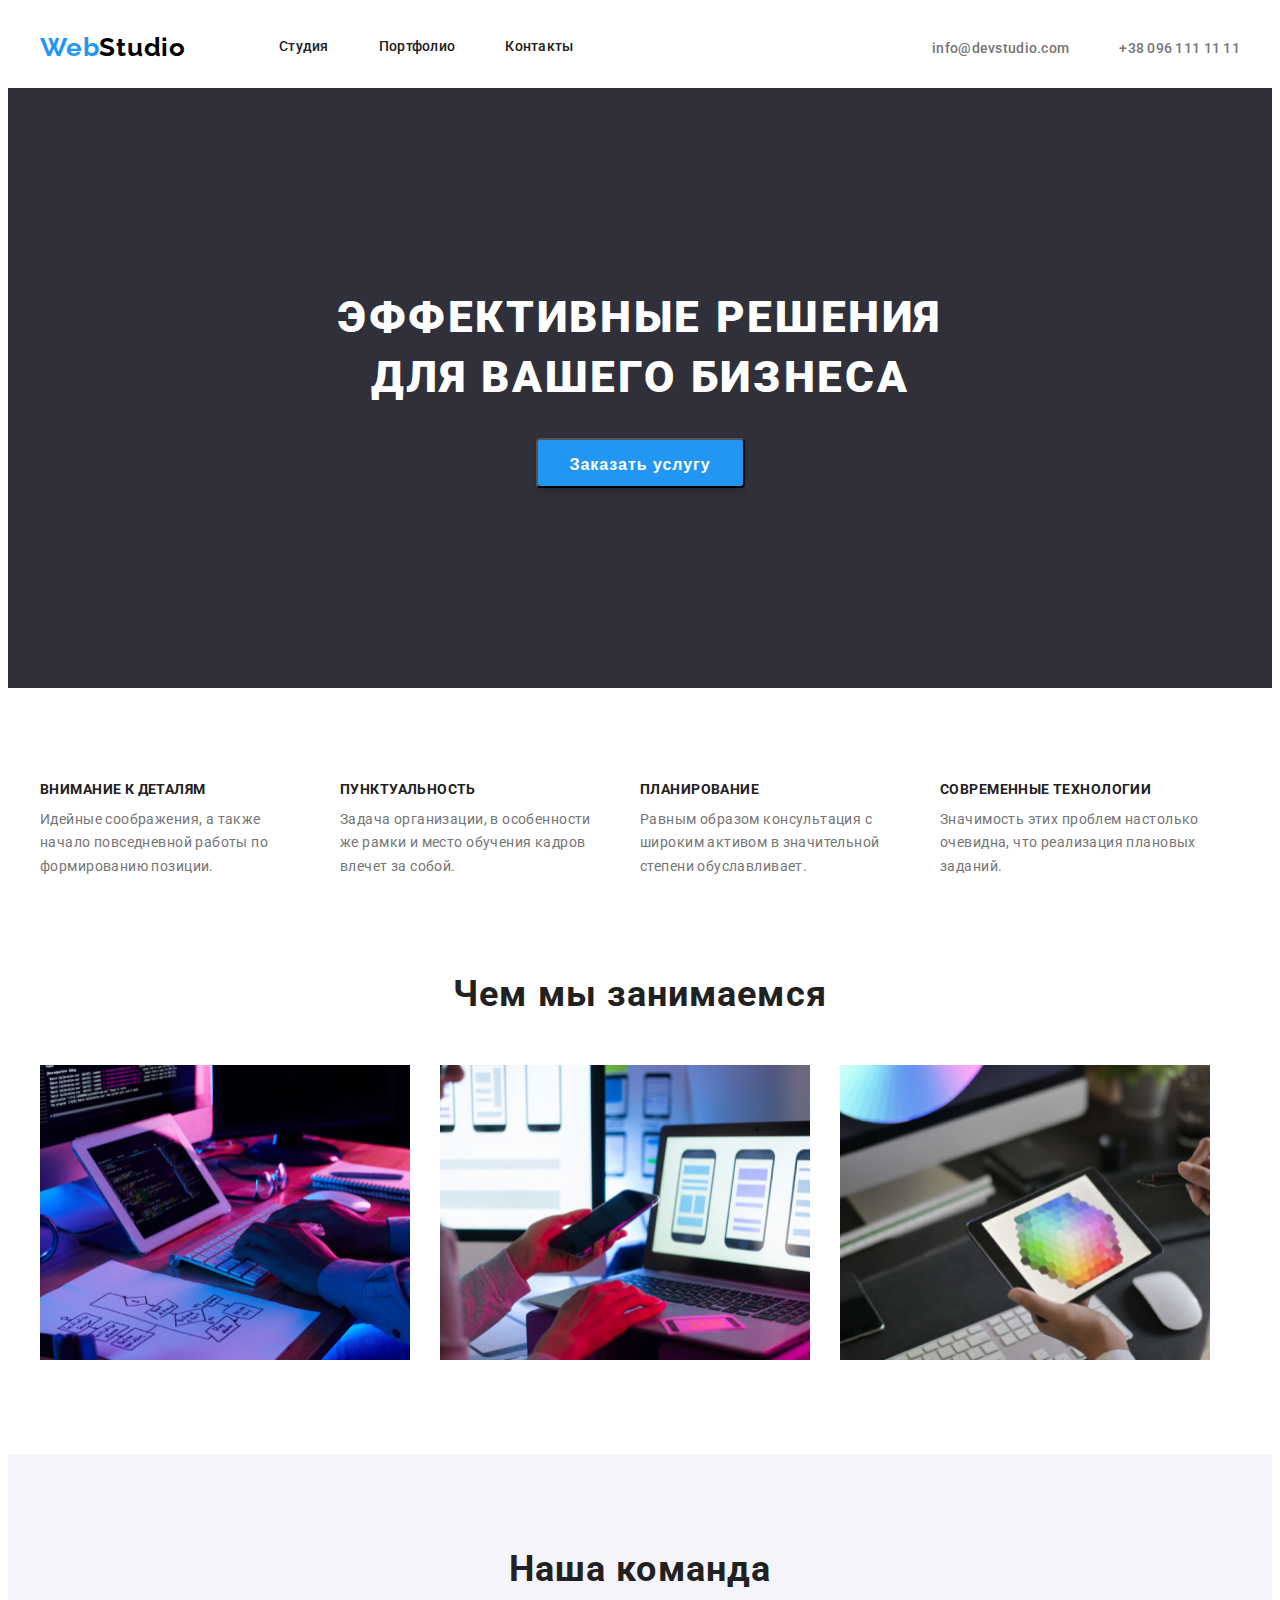
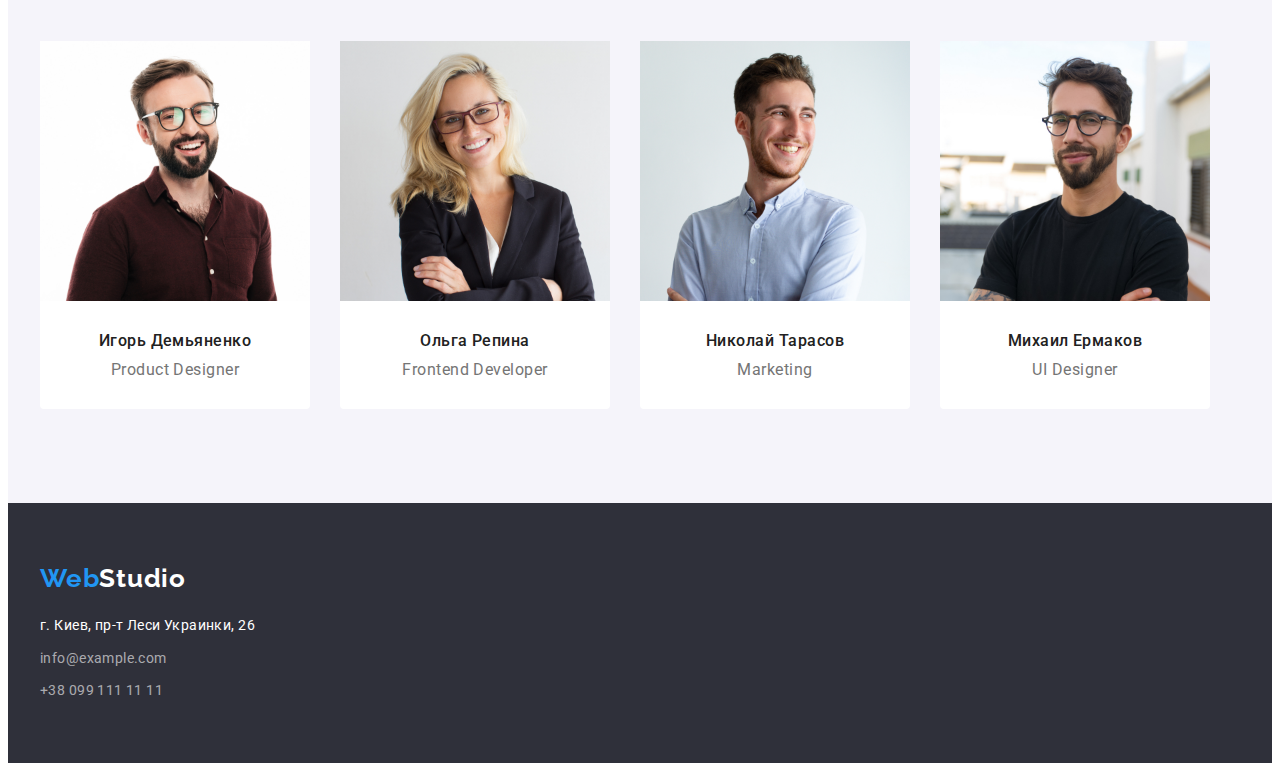
==== index.html @ f20abf9f "старт hw-04" ====
<!DOCTYPE html>
<html lang="ru">
  <head>
    <meta charset="UTF-8" />
    <meta name="viewport" content="width=device-width, initial-scale=1.0" />
    <title>Студия</title>
    <link rel="preconnect" href="https://fonts.gstatic.com" />
    <link
      href="https://fonts.googleapis.com/css2?family=Raleway:wght@700&family=Roboto:wght@400;500;700;900&display=swap"
      rel="stylesheet"
    />
    <link rel="stylesheet" href="https://cdnjs.cloudflare.com/ajax/libs/modern-normalize/1.0.0/modern-normalize.min.css" integrity="sha512-ISS7cAi1PEhQ8jnbJpJZMd29NlhNj4AWYyLOSp2CE/CsHxTCu+r+t0D2yoJudVrd0/8fTVPUVDzY5Tvli75u/g==" crossorigin="anonymous" />
    <link rel="stylesheet" href="./css/style.css" />
  </head>
  <body>
    <!--шапка сайта-->
    <header class="header">
      <div class="conteiner">
      <nav class="nav">
        <a class="logo" href="./index.html"
          >Web<span class="header-hf-logo">Studio</span>
        </a>

        <ul class="nav-list">
          <li class="nav-list-item">
            <a class="nav-list-link" href="">Студия</a>
          </li>
          <li class="nav-list-item">
            <a class="nav-list-link" href="./portfolio.html">Портфолио</a>
          </li>
          <li class="nav-list-item">
            <a class="nav-list-link" href="">Контакты</a>
          </li>
        </ul>
      </nav>

      <ul class="header-contacts">
        <li class="header-contacts-item">
          <a class="header-contacts-link-mail" href="mailto:info@devstudio.com"
            >info@devstudio.com</a
          >
        </li>
        <li class="header-contacts-item">
          <a class="header-contacts-link-tel" href="tel:+380961111111"
            >+38 096 111 11 11</a
          >
        </li>
      </ul>
      </div>
    </header>
  

    <!--герой-->
    <main class="main">
      <section class="hero">
         <div class="conteiner">
           <div class="conteiner-hero-banner">
              <h1 class="hero-banner">Эффективные решения для вашего бизнеса</h1>
           </div>
           <button class="hero-banner-btn" type="button">Заказать услугу</button>
         </div>
      </section>

      <!--принципы работы студии-->
      <section class="principles">
        <div class="conteiner">
        <h2 hidden>Наши принципы</h2>
        <ul class="principles-list">
          <li class="principles-list-item">
            <h3 class="principles-name">Внимание к деталям</h3>
            <p class="principles-description">
              Идейные соображения, а также начало повседневной работы по
              формированию позиции.
            </p>
          </li>
          <li class="principles-list-item">
            <h3 class="principles-name">Пунктуальность</h3>
            <p class="principles-description">
              Задача организации, в особенности же рамки и место обучения кадров
              влечет за собой.
            </p>
          </li>
          <li class="principles-list-item">
            <h3 class="principles-name">Планирование</h3>
            <p class="principles-description">
              Равным образом консультация с широким активом в значительной
              степени обуславливает.
            </p>
          </li>
          <li class="principles-list-item">
            <h3 class="principles-name">Современные технологии</h3>
            <p class="principles-description">
              Значимость этих проблем настолько очевидна, что реализация
              плановых заданий.
            </p>
          </li>
        </ul>
        </div>
      </section>

      <!--возможности студии-->
      <section class="description">
        <div class="conteiner">
          <h2 class="description-title">Чем мы занимаемся</h2>
        <ul class="description-list">
          <li class="description-list-item">
            <a class="description-list-link" href="#"
              ><img
                class="description-list-img"
                src="./images/img-1.jpg"
                alt="написание кода"
                width="370"
                height="295"
            /></a>
          </li>

          <li class="description-list-item">
            <a class="description-list-link" href="#"
              ><img
                class="description-list-img"
                src="./images/img-2.jpg"
                alt="мобильные версии"
                width="370"
                height="295"
            /></a>
          </li>

          <li class="description-list-item">
            <a class="description-list-link" href="#"
              ><img
                class="description-list-img"
                src="./images/img-3.jpg"
                alt="выбор цвета сайта"
                width="370"
                height="295"
            /></a>
          </li>
        </ul>
        </div>
      </section>

      <!--команда студии-->
      <section class="team">
        <div class="conteiner">
      <h2 class="description-title">Наша команда</h2>
        <ul class="team-list">
          <li class="team-list-item">
            <img class="team-list-img"
              src="./team-photo/img-1.jpg"
              alt="фото Демьяненко"
              width="270"
              height="260"
            />
            <h3 class="team-list-name">Игорь Демьяненко</h3>
            <p class="team-list-special" lang="en">Product Designer</p>
          </li>
          <li class="team-list-item">
            <img class="team-list-img"
              src="./team-photo/img-2.jpg"
              alt="фото Репиной"
              width="270"
              height="260"
            />
            <h3 class="team-list-name">Ольга Репина</h3>
            <p class="team-list-special" lang="en">Frontend Developer</p>
          </li class="team-list-item">
          <li class="team-list-item">
            <img class="team-list-img"
              src="./team-photo/img-3.jpg"
              alt="фото Тарасова"
              width="270"
              height="260"
            />
            <h3 class="team-list-name">Николай Тарасов</h3>
            <p class="team-list-special" lang="en">Marketing</p>
          </li>
          <li class="team-list-item">
            <img class="team-list-img"
              src="./team-photo/img-4.jpg"
              alt="фото Ермакова"
              width="270"
              height="260"
            />
            <h3 class="team-list-name">Михаил Ермаков</h3>
            <p class="team-list-special" lang="en">UI Designer</p>
          </li>
        </ul>
        </div>
        </section>
    </main>
    <!--подвал-->
    <footer class="footer">
      <!--кондактная инфо-->
      <section class="footer-contact">
        <div class="conteiner">
         <h2 hidden>контакты</h2>
        <a class="logo" href="./index.html">Web<span class="footer-hf-logo">Studio</span></a>
        <address class="footer-address">
          <ul class="footer-address-list">
            <li class="footer-address-list-item">
              <a class="footer-address-link" href="https://goo.gl/maps/9ujybrKW8emvLEQx5" target="blank"
                >г. Киев, пр-т Леси Украинки, 26</a
              >
            </li>
            <li class="footer-address-list-item">
              <a class="footer-address-link-mail" href="mailto:info@example.com">info@example.com</a>
            </li>
            <li class="footer-address-list-item">
              <a class="footer-address-link-tel" href="tel:+380991111111">+38 099 111 11 11</a>
            </li>
          </ul>
        </address>
        </div>
        
      </section>
    </footer>
  </body>
</html>
---- css/style.css ----
:root {
  --main-font: "Roboto", sans-serif;
  --secondary-font: "Raleway", sans-serif;
  --active-link-color: #2196f3;
}

body {
  font-family: var(--main-font);
  font-style: normal;
}

h1,
h2,
h3,
h4,
h5,
h6 {
  padding: 0;
  margin: 0;
}

ul {
  padding: 0;
  margin: 0;
}

p {
  padding: 0;
  margin: 0;
}

img {
  display: block;
}

/* ======================КОМПОНЕНТЫ======================== */
.conteiner {
  margin-left: auto;
  margin-right: auto;
  width: 1200px;
  padding-left: 15px;
  padding-right: 15px;
}

.description-title {
  font-weight: 700;
  font-size: 36px;
  line-height: 1.17;
  text-align: center;
  letter-spacing: 0.03em;
  color: #212121;
}

.nav-list-link:hover,
.nav-list-link:focus,
.header-contacts-link-mail:hover,
.header-contacts-link-mail:focus,
.header-contacts-link-tel:hover,
.header-contacts-link-tel:focus {
  color: var(--active-link-color);
}

.nav-list,
.header-contacts,
.principles-list,
.description-list,
.team-list,
.footer-address-list {
  list-style: none;
}

/* ======================КОМПОНЕНТЫ======================== */

/* ======================ШАПКА-САЙТА======================== */
.header {
  padding: 24px 0 25px;
}

.header .conteiner {
  display: flex;
  align-items: center;
}

.header-contacts {
  display: flex;
  margin-left: auto;
}
.header-contacts-link-tel {
  margin-left: 50px;
}

.nav {
  display: flex;
  align-items: center;
}

.nav-list {
  display: flex;
  align-items: center;
}

.nav-list-item {
  display: flex;
  align-items: center;
}

.nav-list-item:not(:last-child) {
  margin-right: 50px;
}

.nav .logo {
  margin-right: 93px;
}

.logo {
  font-family: var(--secondary-font);
  font-style: normal;
  font-weight: 700;
  font-size: 26px;
  line-height: 1.19;
  letter-spacing: 0.03em;
  text-decoration: none;
  color: #2196f3;
}

.nav-list-link,
.header-contacts-link-mail,
.header-contacts-link-tel {
  font-weight: 500;
  font-size: 14px;
  line-height: 1.14;
  letter-spacing: 0.02em;
  text-decoration: none;
}

.header-hf-logo {
  color: #000000;
}

.nav-list-link {
  color: #212121;
}

.header-contacts-link-mail,
.header-contacts-link-tel {
  color: #757575;
}

/* ======================КОНЕЦ-ШАПКИ-САЙТА======================== */

/* ======================ГЕРОЙ======================== */

.hero {
  background: #2f303a;
}

.hero .conteiner {
  text-align: center;
}

.conteiner-hero-banner {
  padding: 200px 252px 0;
}

.hero-banner {
  font-weight: 900;
  font-size: 44px;
  line-height: 1.36;
  letter-spacing: 0.06em;
  text-transform: uppercase;
  width: 696px;
  color: #ffffff;
  /* color: #000000; */
}

.hero-banner-btn {
  font-weight: 700;
  font-size: 16px;
  line-height: 1.88;
  letter-spacing: 0.06em;
  height: 50px;
  min-width: 200px;
  padding: 10px 32px;
  margin: 30px 0px 200px;
  background: #2196f3;
  box-shadow: 0px 4px 4px rgba(0, 0, 0, 0.15);
  border-radius: 4px;
  color: #ffffff;
  /* color: #000000; */
}

/* ======================ПРИНЦИПЫ======================== */

.principles {
  padding-top: 94px;
  padding-bottom: 94px;
}

.principles-list {
  display: flex;
  flex-wrap: wrap;
  align-items: center;
}

.principles-list-item:nth-child(4n) {
  margin-right: 0;
}
.principles-list-item {
  margin-right: 30px;
  flex-basis: calc(100% / 4 - 30px);
  width: 270px;
}

.principles-name {
  font-weight: 700;
  font-size: 14px;
  line-height: 1.14;
  letter-spacing: 0.03em;
  text-transform: uppercase;
  margin-bottom: 10px;
  color: #212121;
}

.principles-description {
  font-weight: 400;
  font-size: 14px;
  line-height: 1.71;
  letter-spacing: 0.03em;
  color: #757575;
}
/* ======================КОНЕЦ-ПРИНЦИПОВ======================== */

/* ======================ВОЗМОЖНОСТИ======================== */

.description {
  padding-bottom: 94px;
}

.description .description-title {
  min-width: 376px;
}

.description-list {
  display: flex;
  flex-wrap: wrap;
  padding-top: 50px;
}

.description-list-item:nth-child(3n) {
  margin-right: 0;
}

.description-list-item {
  margin-right: 30px;
  flex-basis: calc(100% / 3 - 30px);
}

/* ======================КОНЕЦ-ВОЗМОЖНОСТЕЙ======================== */

/* ======================КОМАНДА======================== */

.team {
  padding-top: 94px;
  padding-bottom: 94px;
  background: #f5f4fa;
}

.team .description-title {
  min-width: 264px;
  margin-bottom: 50px;
}

.team-list {
  display: flex;
  flex-wrap: wrap;
}

.team-list-item:nth-child(4n) {
  margin-right: 0;
}

.team-list-item {
  margin-right: 30px;
  flex-basis: calc(100% / 4 - 30px);
  border-radius: 0px 0px 4px 4px;
  background: #ffffff;
}

.team-list-name {
  font-weight: 500;
  font-size: 16px;
  line-height: 1.19;
  text-align: center;
  letter-spacing: 0.03em;
  margin: 30px 0 10px;
  color: #212121;
}

.team-list-special {
  font-weight: normal;
  font-size: 16px;
  line-height: 1.19;
  text-align: center;
  letter-spacing: 0.03em;
  margin-bottom: 30px;
  color: #757575;
}

/* ======================КОНЕЦ-КОМАНДЫ======================== */

/* ======================КОНЕЦ-ГЕРОЯ======================== */

/* ======================ПОДВАЛ======================== */

.footer {
  padding: 60px 0 60px;
  background: #2f303a;
}

.footer-contact .logo {
  display: inline-block;
  min-width: 145px;
  margin-bottom: 20px;
}

.footer-address-list-item {
  min-width: 231px;
}

.footer-address-list-item:not(:last-child) {
  margin-bottom: 9px;
}

.footer-address {
  font-style: normal;
}

.footer-address-link,
.footer-address-link-mail,
.footer-address-link-tel {
  font-weight: 400;
  font-size: 14px;
  line-height: 1.71;
  letter-spacing: 0.03em;
  text-decoration: none;
}

.footer-address-link {
  color: #ffffff;
  /* color: #000000; */
}

.footer-address-link-mail,
.footer-address-link-tel {
  color: rgba(255, 255, 255, 0.6);
  /* color: #000000; */
}

.footer-hf-logo {
  color: #ffffff;
}

/* ======================КОНЕЦ-ПОДВАЛА======================== */

/* ======================ПОРТФОЛИО======================== */

.portfolio-nav {
  padding: 94px 0;
}

.portfolio-nav-list {
  display: flex;
  align-items: center;
  justify-content: center;
  min-width: 611px;
}

.portfolio-nav-list-item {
  margin-bottom: 50px;
}

.portfolio-nav-list-item:not(:last-child) {
  margin-right: 8px;
}

.portfolio-nav-list,
.portfolio-list {
  list-style: none;
}

.portfolio-nav-list-btn {
  padding: 6px 22px;
  font-weight: 500;
  font-size: 16px;
  line-height: 1.63;
  text-align: center;
  letter-spacing: 0.03em;
  border-radius: 4px;
  border: 0;
  background-color: #f5f4fa;
  color: #212121;
}

.portfolio-nav-list-btn:hover,
.portfolio-nav-list-btn:focus {
  background-color: var(--active-link-color);
  color: #ffffff;
  box-shadow: 0px 3px 1px rgba(0, 0, 0, 0.1), 0px 1px 2px rgba(0, 0, 0, 0.08),
    0px 2px 2px rgba(0, 0, 0, 0.12);
  border-radius: 4px;
}

.portfolio-list {
  display: flex;
  flex-wrap: wrap;
}

.portfolio-list-item:nth-child(3n) {
  margin-right: 0;
}

.portfolio-list-item {
  margin-right: 30px;
  margin-bottom: 30px;
  flex-basis: calc(100% / 3 - 30px);
  background: #ffffff;
  border: 1px solid #eeeeee;
  width: 370px;
}

.portfolio-list-item:nth-last-child(-n + 3) {
  margin-bottom: 0;
}

.portfolio-list-title {
  min-width: 322px;
  margin: 20px 24px 4px;
  font-weight: 700;
  font-size: 18px;
  line-height: 2;
  letter-spacing: 0.06em;
  color: #212121;
}

.portfolio-list-services {
  min-width: 322px;
  margin: 0 24px 20px;
  font-weight: 400;
  font-size: 16px;
  line-height: 1.88;
  letter-spacing: 0.03em;
  color: #757575;
}

.portfolio-list-link {
  text-decoration: none;
}

/* ======================КОНЕЦ-ПОРТФОЛИО======================== */
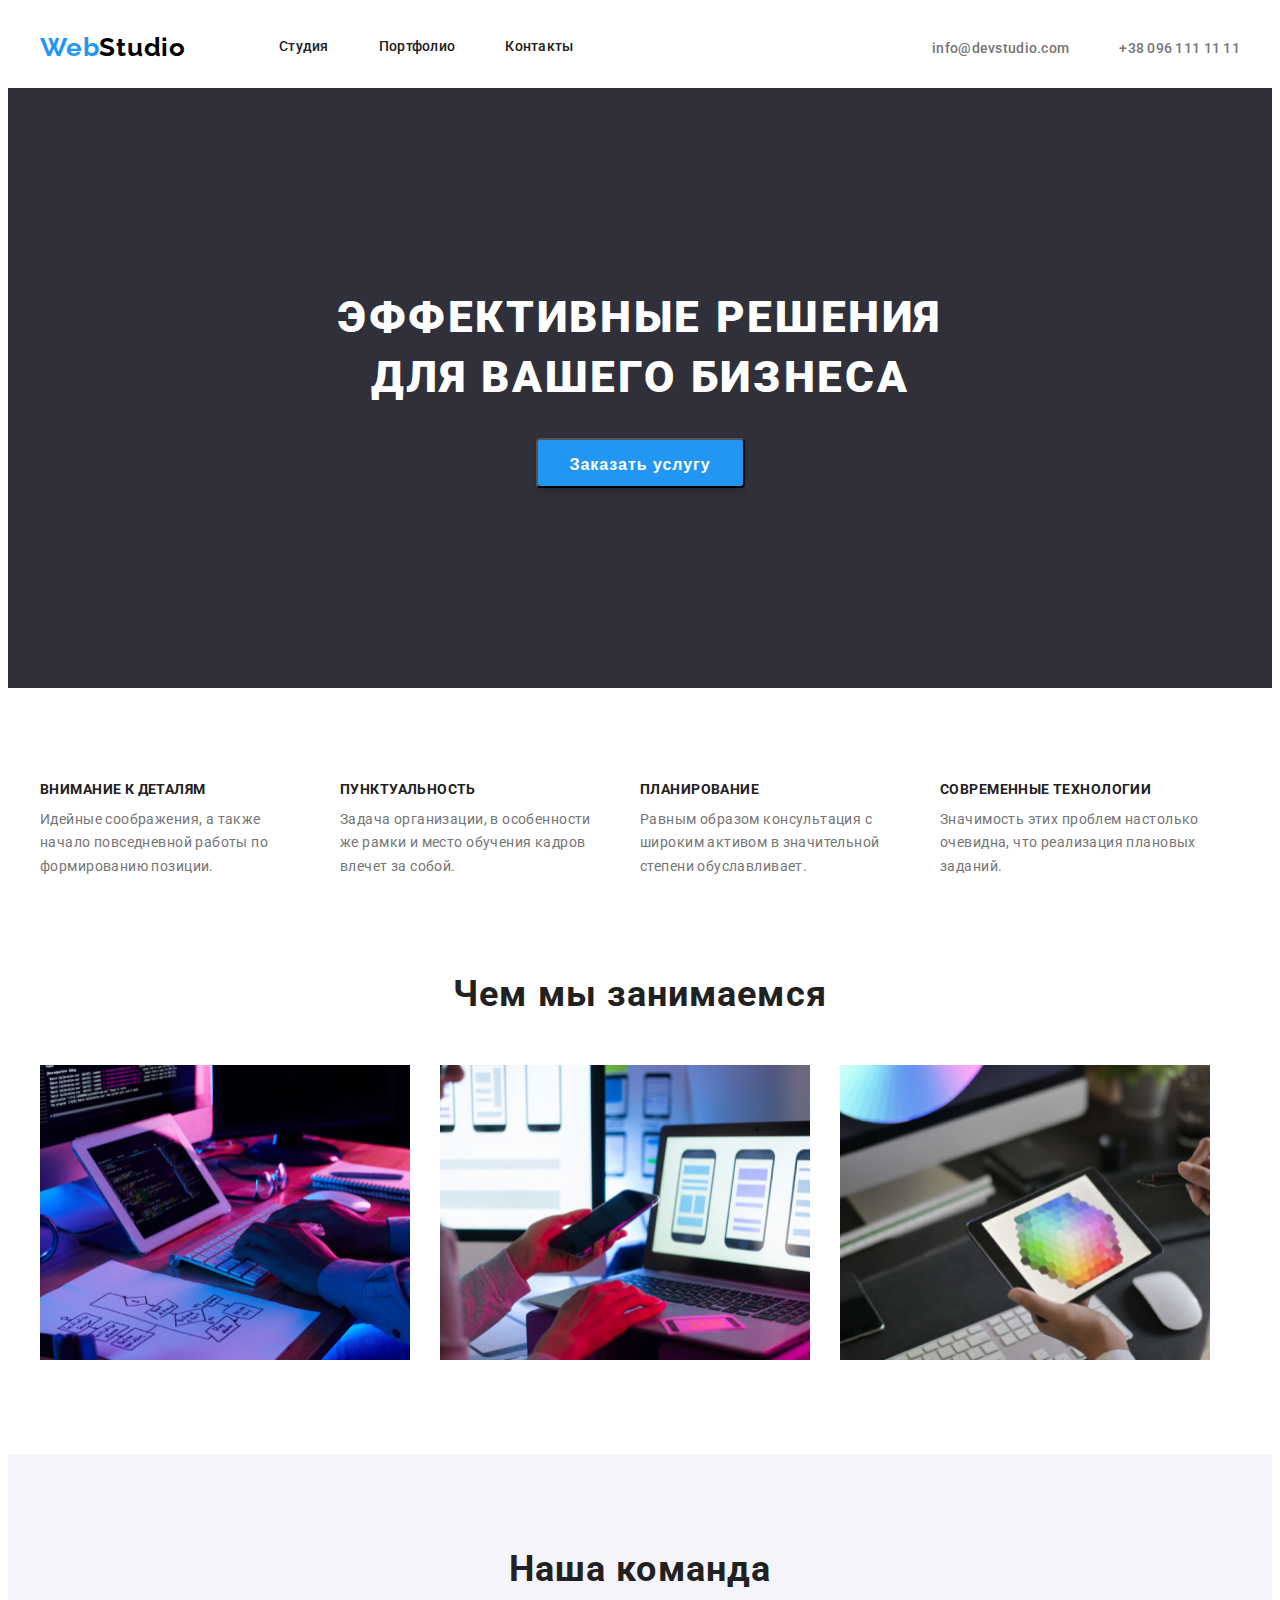
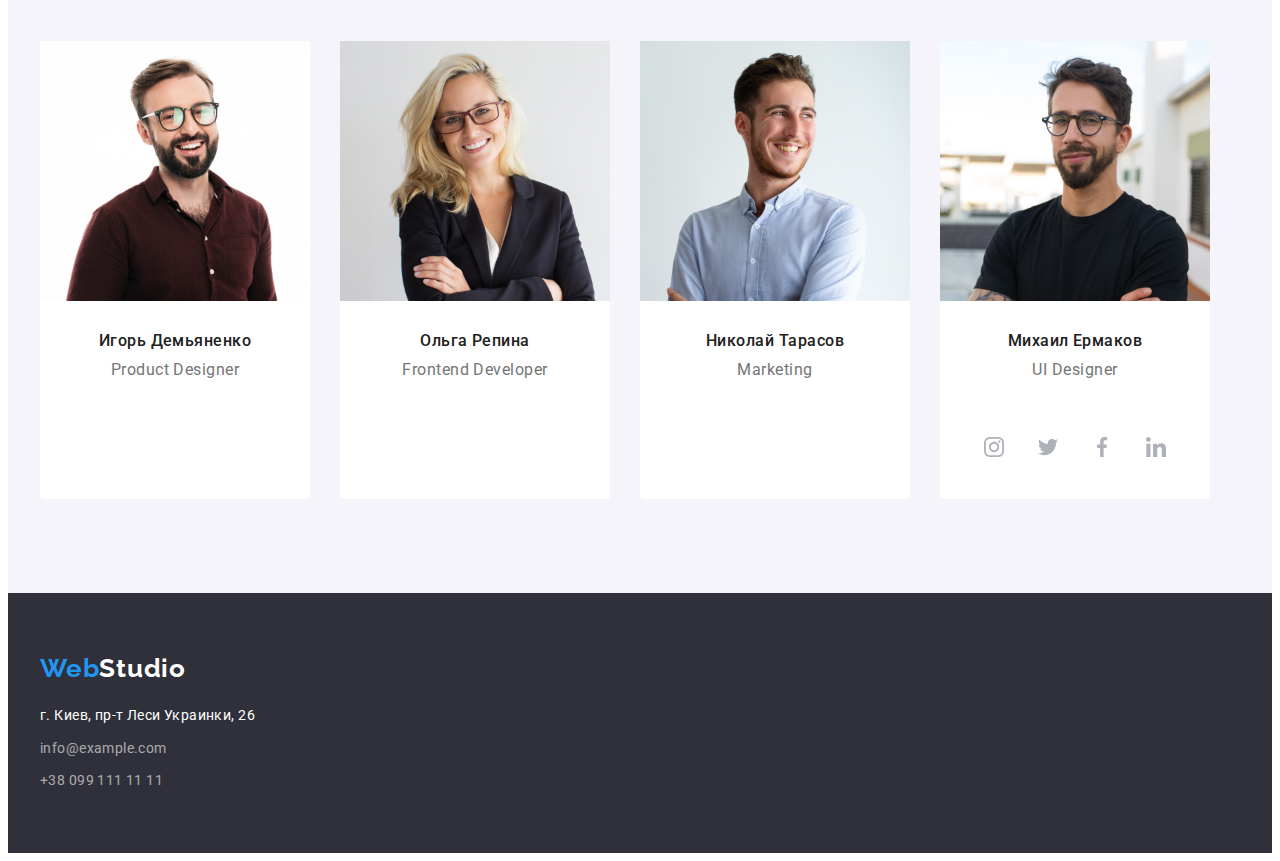
==== commit fe37f7b9: "Добавил спрайт" ====
--- a/index.html
+++ b/index.html
@@ -174,17 +174,54 @@
             <h3 class="team-list-name">Николай Тарасов</h3>
             <p class="team-list-special" lang="en">Marketing</p>
           </li>
-          <li class="team-list-item">
+          
+            <li class="team-list-item">
             <img class="team-list-img"
               src="./team-photo/img-4.jpg"
               alt="фото Ермакова"
               width="270"
               height="260"
-            />
-            <h3 class="team-list-name">Михаил Ермаков</h3>
-            <p class="team-list-special" lang="en">UI Designer</p>
-          </li>
-        </ul>
+               />
+                <div class="masters-list-content-wrapper">
+                   <h3 class="team-list-name">Михаил Ермаков</h3>
+                     <p class="team-list-special" lang="en">UI Designer</p>
+                       <ul class="team-list-link">
+                         <li class="team-item-link">
+                           <a class="team-link" href="">
+                             <svg class="team-list-icon">
+                               <use href="./sprite.svg#instagram"></use>
+                             </svg>
+
+                           </a>
+                         </li>
+                         <li class="team-item-link">
+                           <a class="team-link" href="">
+                             <svg class="team-list-icon">
+                               <use href="./sprite.svg#twitter"></use>
+                             </svg>
+
+                           </a>
+                         </li>
+                         <li class="team-item-link">
+                           <a class="team-link" href="">
+                             <svg class="team-list-icon">
+                               <use href="./sprite.svg#facebook"></use>
+                             </svg>
+
+                           </a>
+                         </li>
+                         <li class="team-item-link">
+                           <a class="team-link" href="">
+                             <svg class="team-list-icon">
+                               <use href="./sprite.svg#linkedin"></use>
+                             </svg>
+
+                           </a>
+                         </li>
+                       </ul>
+                </div>
+            </li>
+          </ul>
         </div>
         </section>
     </main>
--- a/css/style.css
+++ b/css/style.css
@@ -306,6 +306,45 @@
   color: #757575;
 }
 
+.team-list-link {
+  display: flex;
+  justify-content: space-between;
+  padding: 16px 32px 30px;
+}
+
+.team-item-link {
+  display: block;
+}
+
+.team-link {
+  display: block;
+  width: 44px;
+  height: 44px;
+  background-color: #ffffff;
+  border-radius: 50%;
+}
+
+.team-list-icon {
+  width: 20px;
+  height: 20px;
+  fill: #afb1b8;
+}
+
+.team-link {
+  display: flex;
+  justify-content: center;
+  align-items: center;
+}
+
+.team-link:hover .team-list-icon,
+.team-link:focus .team-list-icon {
+  fill: #ffffff;
+}
+
+.team-link:hover,
+.team-link:focus {
+  background-color: var(--active-link-color);
+}
 /* ======================КОНЕЦ-КОМАНДЫ======================== */
 
 /* ======================КОНЕЦ-ГЕРОЯ======================== */
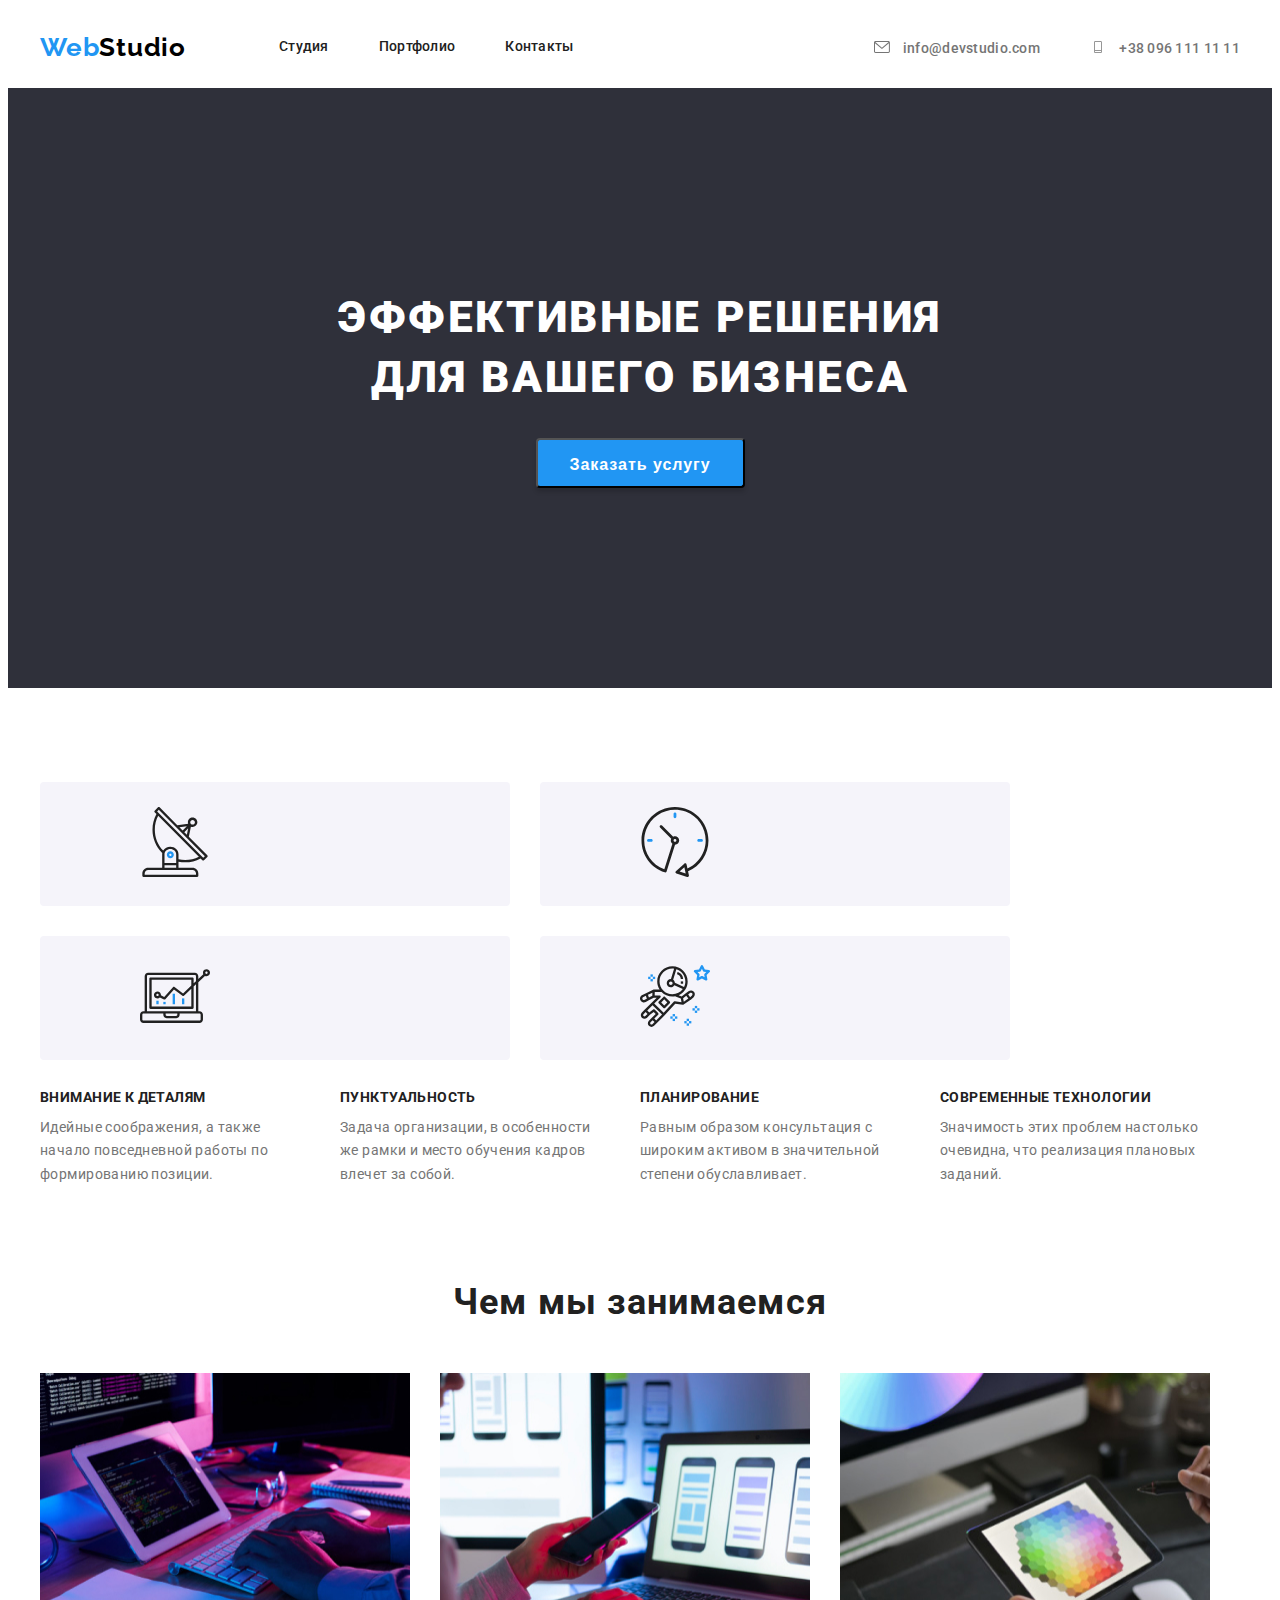
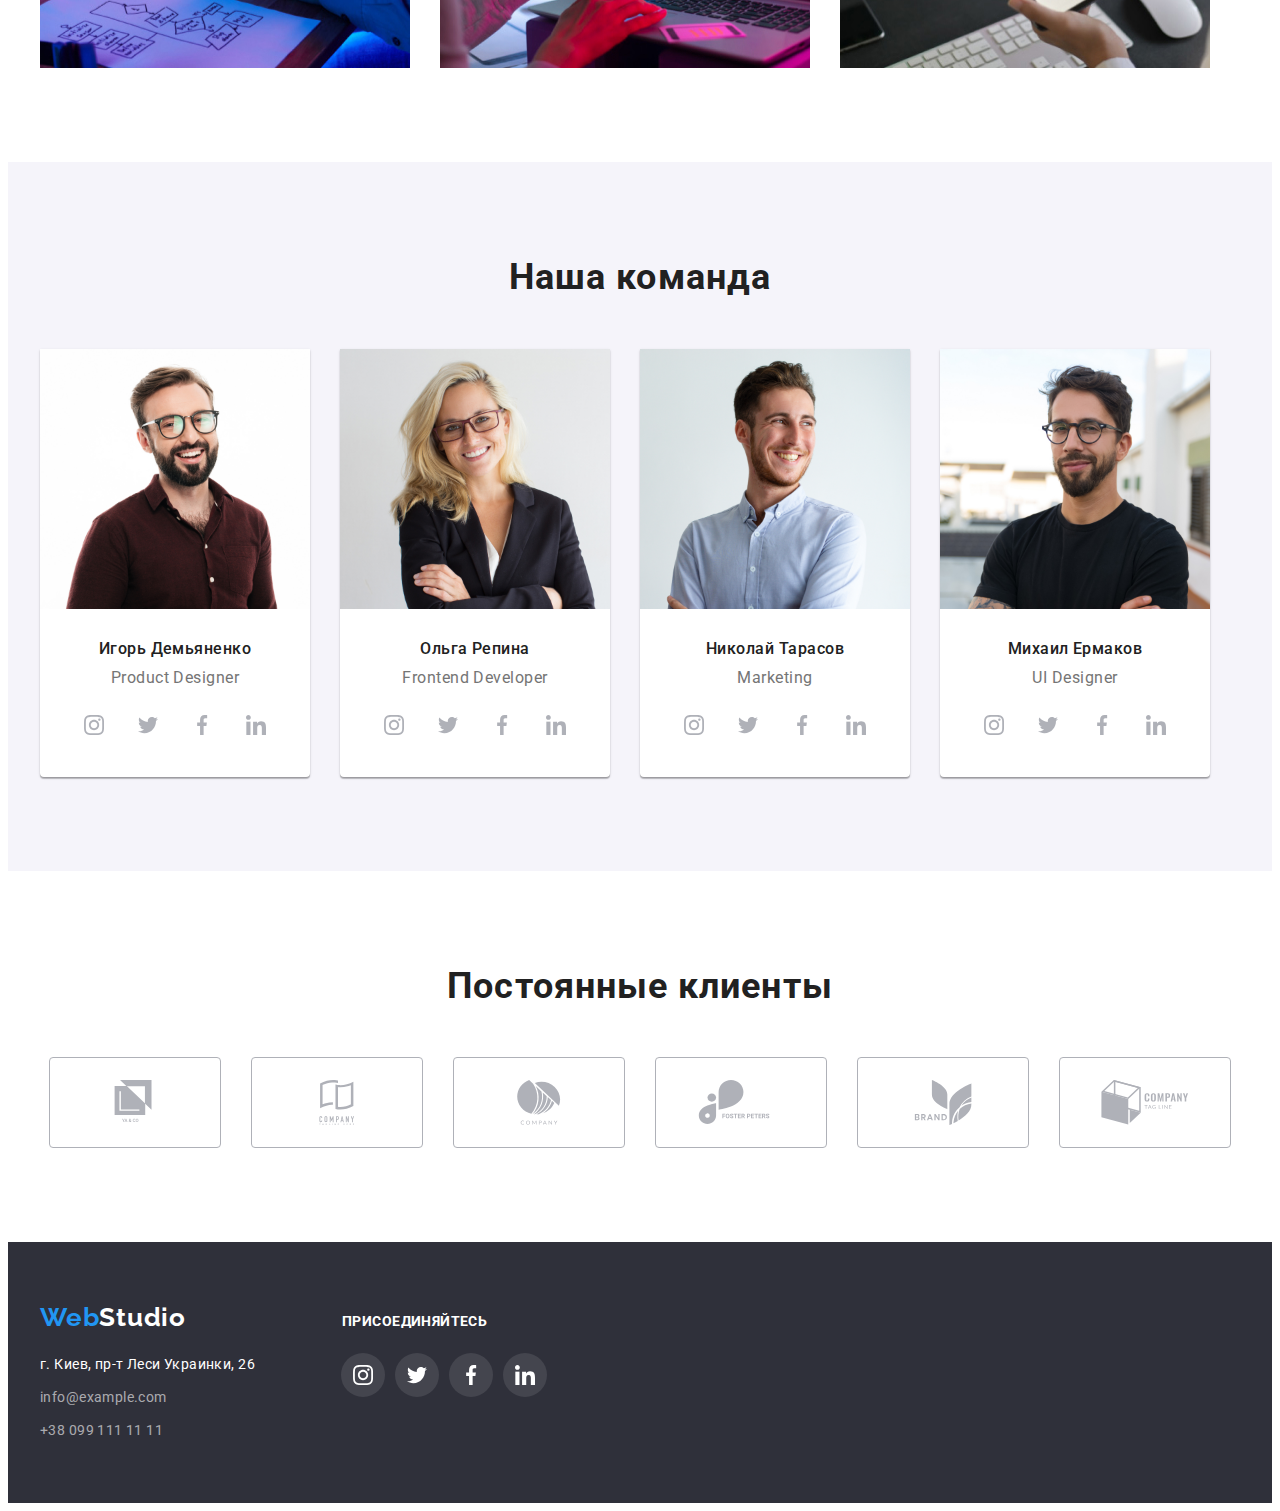
==== commit 45c0f91f: "Добавил декоративные элементы" ====
--- a/index.html
+++ b/index.html
@@ -9,92 +9,125 @@
       href="https://fonts.googleapis.com/css2?family=Raleway:wght@700&family=Roboto:wght@400;500;700;900&display=swap"
       rel="stylesheet"
     />
-    <link rel="stylesheet" href="https://cdnjs.cloudflare.com/ajax/libs/modern-normalize/1.0.0/modern-normalize.min.css" integrity="sha512-ISS7cAi1PEhQ8jnbJpJZMd29NlhNj4AWYyLOSp2CE/CsHxTCu+r+t0D2yoJudVrd0/8fTVPUVDzY5Tvli75u/g==" crossorigin="anonymous" />
+    <link
+      rel="stylesheet"
+      href="https://cdnjs.cloudflare.com/ajax/libs/modern-normalize/1.0.0/modern-normalize.min.css"
+      integrity="sha512-ISS7cAi1PEhQ8jnbJpJZMd29NlhNj4AWYyLOSp2CE/CsHxTCu+r+t0D2yoJudVrd0/8fTVPUVDzY5Tvli75u/g=="
+      crossorigin="anonymous"
+    />
     <link rel="stylesheet" href="./css/style.css" />
   </head>
   <body>
     <!--шапка сайта-->
     <header class="header">
       <div class="conteiner">
-      <nav class="nav">
-        <a class="logo" href="./index.html"
-          >Web<span class="header-hf-logo">Studio</span>
-        </a>
-
-        <ul class="nav-list">
-          <li class="nav-list-item">
-            <a class="nav-list-link" href="">Студия</a>
+        <nav class="nav">
+          <a class="logo" href="./index.html"
+            >Web<span class="header-hf-logo">Studio</span>
+          </a>
+
+          <ul class="nav-list">
+            <li class="nav-list-item">
+              <a class="nav-list-link" href="">Студия</a>
+            </li>
+            <li class="nav-list-item">
+              <a class="nav-list-link" href="./portfolio.html">Портфолио</a>
+            </li>
+            <li class="nav-list-item">
+              <a class="nav-list-link" href="">Контакты</a>
+            </li>
+          </ul>
+        </nav>
+
+        <ul class="header-contacts">
+          <li class="header-contacts-item">
+            <a
+              class="header-contacts-link-mail"
+              href="mailto:info@devstudio.com"
+            >
+              <svg class="header-contacts-link-icon">
+                <use href="./sprite.svg#mail"></use>
+              </svg>
+              info@devstudio.com
+            </a>
           </li>
-          <li class="nav-list-item">
-            <a class="nav-list-link" href="./portfolio.html">Портфолио</a>
-          </li>
-          <li class="nav-list-item">
-            <a class="nav-list-link" href="">Контакты</a>
+          <li class="header-contacts-item">
+            <a class="header-contacts-link-tel" href="tel:+380961111111">
+              <svg class="header-contacts-link-icon">
+                <use href="./sprite.svg#tel"></use>
+              </svg>
+              +38 096 111 11 11</a
+            >
           </li>
         </ul>
-      </nav>
-
-      <ul class="header-contacts">
-        <li class="header-contacts-item">
-          <a class="header-contacts-link-mail" href="mailto:info@devstudio.com"
-            >info@devstudio.com</a
-          >
-        </li>
-        <li class="header-contacts-item">
-          <a class="header-contacts-link-tel" href="tel:+380961111111"
-            >+38 096 111 11 11</a
-          >
-        </li>
-      </ul>
       </div>
     </header>
-  
 
     <!--герой-->
     <main class="main">
       <section class="hero">
-         <div class="conteiner">
-           <div class="conteiner-hero-banner">
-              <h1 class="hero-banner">Эффективные решения для вашего бизнеса</h1>
-           </div>
-           <button class="hero-banner-btn" type="button">Заказать услугу</button>
-         </div>
+        <div class="conteiner">
+          <div class="conteiner-hero-banner">
+            <h1 class="hero-banner">Эффективные решения для вашего бизнеса</h1>
+          </div>
+          <button class="hero-banner-btn" type="button">Заказать услугу</button>
+        </div>
       </section>
 
       <!--принципы работы студии-->
       <section class="principles">
         <div class="conteiner">
-        <h2 hidden>Наши принципы</h2>
-        <ul class="principles-list">
-          <li class="principles-list-item">
-            <h3 class="principles-name">Внимание к деталям</h3>
-            <p class="principles-description">
-              Идейные соображения, а также начало повседневной работы по
-              формированию позиции.
-            </p>
-          </li>
-          <li class="principles-list-item">
-            <h3 class="principles-name">Пунктуальность</h3>
-            <p class="principles-description">
-              Задача организации, в особенности же рамки и место обучения кадров
-              влечет за собой.
-            </p>
-          </li>
-          <li class="principles-list-item">
-            <h3 class="principles-name">Планирование</h3>
-            <p class="principles-description">
-              Равным образом консультация с широким активом в значительной
-              степени обуславливает.
-            </p>
-          </li>
-          <li class="principles-list-item">
-            <h3 class="principles-name">Современные технологии</h3>
-            <p class="principles-description">
-              Значимость этих проблем настолько очевидна, что реализация
-              плановых заданий.
-            </p>
-          </li>
-        </ul>
+          <h2 hidden>Наши принципы</h2>
+          <ul class="principles-list">
+            <div class="principles-list-icon-wrapper">
+              <svg class="principles-list-icon">
+                <use href="./sprite.svg#antenna"></use>
+              </svg>
+            </div>
+            <div class="principles-list-icon-wrapper">
+              <svg class="principles-list-icon">
+                <use href="./sprite.svg#clock"></use>
+              </svg>
+            </div>
+            <div class="principles-list-icon-wrapper">
+              <svg class="principles-list-icon">
+                <use href="./sprite.svg#diagram"></use>
+              </svg>
+            </div>
+            <div class="principles-list-icon-wrapper">
+              <svg class="principles-list-icon">
+                <use href="./sprite.svg#astronaut"></use>
+              </svg>
+            </div>
+            <li class="principles-list-item">
+              <h3 class="principles-name">Внимание к деталям</h3>
+              <p class="principles-description">
+                Идейные соображения, а также начало повседневной работы по
+                формированию позиции.
+              </p>
+            </li>
+            <li class="principles-list-item">
+              <h3 class="principles-name">Пунктуальность</h3>
+              <p class="principles-description">
+                Задача организации, в особенности же рамки и место обучения
+                кадров влечет за собой.
+              </p>
+            </li>
+            <li class="principles-list-item">
+              <h3 class="principles-name">Планирование</h3>
+              <p class="principles-description">
+                Равным образом консультация с широким активом в значительной
+                степени обуславливает.
+              </p>
+            </li>
+            <li class="principles-list-item">
+              <h3 class="principles-name">Современные технологии</h3>
+              <p class="principles-description">
+                Значимость этих проблем настолько очевидна, что реализация
+                плановых заданий.
+              </p>
+            </li>
+          </ul>
         </div>
       </section>
 
@@ -102,153 +135,369 @@
       <section class="description">
         <div class="conteiner">
           <h2 class="description-title">Чем мы занимаемся</h2>
-        <ul class="description-list">
-          <li class="description-list-item">
-            <a class="description-list-link" href="#"
-              ><img
-                class="description-list-img"
-                src="./images/img-1.jpg"
-                alt="написание кода"
-                width="370"
-                height="295"
-            /></a>
-          </li>
-
-          <li class="description-list-item">
-            <a class="description-list-link" href="#"
-              ><img
-                class="description-list-img"
-                src="./images/img-2.jpg"
-                alt="мобильные версии"
-                width="370"
-                height="295"
-            /></a>
-          </li>
-
-          <li class="description-list-item">
-            <a class="description-list-link" href="#"
-              ><img
-                class="description-list-img"
-                src="./images/img-3.jpg"
-                alt="выбор цвета сайта"
-                width="370"
-                height="295"
-            /></a>
-          </li>
-        </ul>
+          <ul class="description-list">
+            <li class="description-list-item">
+              <a class="description-list-link" href="#"
+                ><img
+                  class="description-list-img"
+                  src="./images/img-1.jpg"
+                  alt="написание кода"
+                  width="370"
+                  height="295"
+              /></a>
+            </li>
+
+            <li class="description-list-item">
+              <a class="description-list-link" href="#"
+                ><img
+                  class="description-list-img"
+                  src="./images/img-2.jpg"
+                  alt="мобильные версии"
+                  width="370"
+                  height="295"
+              /></a>
+            </li>
+
+            <li class="description-list-item">
+              <a class="description-list-link" href="#"
+                ><img
+                  class="description-list-img"
+                  src="./images/img-3.jpg"
+                  alt="выбор цвета сайта"
+                  width="370"
+                  height="295"
+              /></a>
+            </li>
+          </ul>
         </div>
       </section>
 
       <!--команда студии-->
       <section class="team">
         <div class="conteiner">
-      <h2 class="description-title">Наша команда</h2>
-        <ul class="team-list">
-          <li class="team-list-item">
-            <img class="team-list-img"
-              src="./team-photo/img-1.jpg"
-              alt="фото Демьяненко"
-              width="270"
-              height="260"
-            />
-            <h3 class="team-list-name">Игорь Демьяненко</h3>
-            <p class="team-list-special" lang="en">Product Designer</p>
-          </li>
-          <li class="team-list-item">
-            <img class="team-list-img"
-              src="./team-photo/img-2.jpg"
-              alt="фото Репиной"
-              width="270"
-              height="260"
-            />
-            <h3 class="team-list-name">Ольга Репина</h3>
-            <p class="team-list-special" lang="en">Frontend Developer</p>
-          </li class="team-list-item">
-          <li class="team-list-item">
-            <img class="team-list-img"
-              src="./team-photo/img-3.jpg"
-              alt="фото Тарасова"
-              width="270"
-              height="260"
-            />
-            <h3 class="team-list-name">Николай Тарасов</h3>
-            <p class="team-list-special" lang="en">Marketing</p>
-          </li>
-          
+          <h2 class="description-title">Наша команда</h2>
+          <ul class="team-list">
             <li class="team-list-item">
-            <img class="team-list-img"
-              src="./team-photo/img-4.jpg"
-              alt="фото Ермакова"
-              width="270"
-              height="260"
-               />
-                <div class="masters-list-content-wrapper">
-                   <h3 class="team-list-name">Михаил Ермаков</h3>
-                     <p class="team-list-special" lang="en">UI Designer</p>
-                       <ul class="team-list-link">
-                         <li class="team-item-link">
-                           <a class="team-link" href="">
-                             <svg class="team-list-icon">
-                               <use href="./sprite.svg#instagram"></use>
-                             </svg>
-
-                           </a>
-                         </li>
-                         <li class="team-item-link">
-                           <a class="team-link" href="">
-                             <svg class="team-list-icon">
-                               <use href="./sprite.svg#twitter"></use>
-                             </svg>
-
-                           </a>
-                         </li>
-                         <li class="team-item-link">
-                           <a class="team-link" href="">
-                             <svg class="team-list-icon">
-                               <use href="./sprite.svg#facebook"></use>
-                             </svg>
-
-                           </a>
-                         </li>
-                         <li class="team-item-link">
-                           <a class="team-link" href="">
-                             <svg class="team-list-icon">
-                               <use href="./sprite.svg#linkedin"></use>
-                             </svg>
-
-                           </a>
-                         </li>
-                       </ul>
-                </div>
+              <img
+                class="team-list-img"
+                src="./team-photo/img-1.jpg"
+                alt="фото Демьяненко"
+                width="270"
+                height="260"
+              />
+              <div class="masters-list-content-wrapper">
+                <h3 class="team-list-name">Игорь Демьяненко</h3>
+                <p class="team-list-special" lang="en">Product Designer</p>
+                <ul class="team-list-link">
+                  <li class="team-item-link">
+                    <a class="team-link" href="">
+                      <svg class="team-list-icon">
+                        <use href="./sprite.svg#instagram"></use>
+                      </svg>
+                    </a>
+                  </li>
+                  <li class="team-item-link">
+                    <a class="team-link" href="">
+                      <svg class="team-list-icon">
+                        <use href="./sprite.svg#twitter"></use>
+                      </svg>
+                    </a>
+                  </li>
+                  <li class="team-item-link">
+                    <a class="team-link" href="">
+                      <svg class="team-list-icon">
+                        <use href="./sprite.svg#facebook"></use>
+                      </svg>
+                    </a>
+                  </li>
+                  <li class="team-item-link">
+                    <a class="team-link" href="">
+                      <svg class="team-list-icon">
+                        <use href="./sprite.svg#linkedin"></use>
+                      </svg>
+                    </a>
+                  </li>
+                </ul>
+              </div>
+            </li>
+            <li class="team-list-item">
+              <img
+                class="team-list-img"
+                src="./team-photo/img-2.jpg"
+                alt="фото Репиной"
+                width="270"
+                height="260"
+              />
+              <div class="masters-list-content-wrapper">
+                <h3 class="team-list-name">Ольга Репина</h3>
+                <p class="team-list-special" lang="en">Frontend Developer</p>
+                <ul class="team-list-link">
+                  <li class="team-item-link">
+                    <a class="team-link" href="">
+                      <svg class="team-list-icon">
+                        <use href="./sprite.svg#instagram"></use>
+                      </svg>
+                    </a>
+                  </li>
+                  <li class="team-item-link">
+                    <a class="team-link" href="">
+                      <svg class="team-list-icon">
+                        <use href="./sprite.svg#twitter"></use>
+                      </svg>
+                    </a>
+                  </li>
+                  <li class="team-item-link">
+                    <a class="team-link" href="">
+                      <svg class="team-list-icon">
+                        <use href="./sprite.svg#facebook"></use>
+                      </svg>
+                    </a>
+                  </li>
+                  <li class="team-item-link">
+                    <a class="team-link" href="">
+                      <svg class="team-list-icon">
+                        <use href="./sprite.svg#linkedin"></use>
+                      </svg>
+                    </a>
+                  </li>
+                </ul>
+              </div>
+            </li>
+            <li class="team-list-item">
+              <img
+                class="team-list-img"
+                src="./team-photo/img-3.jpg"
+                alt="фото Тарасова"
+                width="270"
+                height="260"
+              />
+              <div class="masters-list-content-wrapper">
+                <h3 class="team-list-name">Николай Тарасов</h3>
+                <p class="team-list-special" lang="en">Marketing</p>
+                <ul class="team-list-link">
+                  <li class="team-item-link">
+                    <a class="team-link" href="">
+                      <svg class="team-list-icon">
+                        <use href="./sprite.svg#instagram"></use>
+                      </svg>
+                    </a>
+                  </li>
+                  <li class="team-item-link">
+                    <a class="team-link" href="">
+                      <svg class="team-list-icon">
+                        <use href="./sprite.svg#twitter"></use>
+                      </svg>
+                    </a>
+                  </li>
+                  <li class="team-item-link">
+                    <a class="team-link" href="">
+                      <svg class="team-list-icon">
+                        <use href="./sprite.svg#facebook"></use>
+                      </svg>
+                    </a>
+                  </li>
+                  <li class="team-item-link">
+                    <a class="team-link" href="">
+                      <svg class="team-list-icon">
+                        <use href="./sprite.svg#linkedin"></use>
+                      </svg>
+                    </a>
+                  </li>
+                </ul>
+              </div>
+            </li>
+
+            <li class="team-list-item">
+              <img
+                class="team-list-img"
+                src="./team-photo/img-4.jpg"
+                alt="фото Ермакова"
+                width="270"
+                height="260"
+              />
+              <div class="masters-list-content-wrapper">
+                <h3 class="team-list-name">Михаил Ермаков</h3>
+                <p class="team-list-special" lang="en">UI Designer</p>
+                <ul class="team-list-link">
+                  <li class="team-item-link">
+                    <a class="team-link" href="">
+                      <svg class="team-list-icon">
+                        <use href="./sprite.svg#instagram"></use>
+                      </svg>
+                    </a>
+                  </li>
+                  <li class="team-item-link">
+                    <a class="team-link" href="">
+                      <svg class="team-list-icon">
+                        <use href="./sprite.svg#twitter"></use>
+                      </svg>
+                    </a>
+                  </li>
+                  <li class="team-item-link">
+                    <a class="team-link" href="">
+                      <svg class="team-list-icon">
+                        <use href="./sprite.svg#facebook"></use>
+                      </svg>
+                    </a>
+                  </li>
+                  <li class="team-item-link">
+                    <a class="team-link" href="">
+                      <svg class="team-list-icon">
+                        <use href="./sprite.svg#linkedin"></use>
+                      </svg>
+                    </a>
+                  </li>
+                </ul>
+              </div>
             </li>
           </ul>
         </div>
-        </section>
+      </section>
+
+      <!-- клиенты студии -->
+      <section class="clients">
+        <div class="conteiner">
+          <h2 class="clients-title">Постоянные клиенты</h2>
+          <ul class="clients-list">
+            <div class="clients-list-wrapper">
+              <li class="clients-list-item">
+                <a class="clients-list-link" href="">
+                  <svg class="clients-list-icon">
+                    <use href="./sprite.svg#logo-1"></use>
+                  </svg>
+                </a>
+              </li>
+            </div>
+            <div class="clients-list-wrapper">
+              <li class="clients-list-item">
+                <a class="clients-list-link" href="">
+                  <svg class="clients-list-icon">
+                    <use href="./sprite.svg#logo-2"></use>
+                  </svg>
+                </a>
+              </li>
+            </div>
+            <div class="clients-list-wrapper">
+              <li class="clients-list-item">
+                <a class="clients-list-link" href="">
+                  <svg class="clients-list-icon">
+                    <use href="./sprite.svg#logo-3"></use>
+                  </svg>
+                </a>
+              </li>
+            </div>
+            <div class="clients-list-wrapper">
+              <li class="clients-list-item">
+                <a class="clients-list-link" href="">
+                  <svg class="clients-list-icon">
+                    <use href="./sprite.svg#logo-4"></use>
+                  </svg>
+                </a>
+              </li>
+            </div>
+            <div class="clients-list-wrapper">
+              <li class="clients-list-item">
+                <a class="clients-list-link" href="">
+                  <svg class="clients-list-icon">
+                    <use href="./sprite.svg#logo-5"></use>
+                  </svg>
+                </a>
+              </li>
+            </div>
+            <div class="clients-list-wrapper">
+              <li class="clients-list-item">
+                <a class="clients-list-link" href="">
+                  <svg class="clients-list-icon">
+                    <use href="./sprite.svg#logo-6"></use>
+                  </svg>
+                </a>
+              </li>
+            </div>
+          </ul>
+        </div>
+      </section>
     </main>
     <!--подвал-->
     <footer class="footer">
       <!--кондактная инфо-->
       <section class="footer-contact">
         <div class="conteiner">
-         <h2 hidden>контакты</h2>
-        <a class="logo" href="./index.html">Web<span class="footer-hf-logo">Studio</span></a>
-        <address class="footer-address">
-          <ul class="footer-address-list">
-            <li class="footer-address-list-item">
-              <a class="footer-address-link" href="https://goo.gl/maps/9ujybrKW8emvLEQx5" target="blank"
-                >г. Киев, пр-т Леси Украинки, 26</a
-              >
-            </li>
-            <li class="footer-address-list-item">
-              <a class="footer-address-link-mail" href="mailto:info@example.com">info@example.com</a>
-            </li>
-            <li class="footer-address-list-item">
-              <a class="footer-address-link-tel" href="tel:+380991111111">+38 099 111 11 11</a>
-            </li>
-          </ul>
-        </address>
+          <h2 hidden>контакты</h2>
+          <div class="footer-contact-wrapper">
+            <a class="logo" href="./index.html"
+              >Web<span class="footer-hf-logo">Studio</span></a
+            >
+            <h3 class="footer-subtitle">присоединяйтесь</h3>
+          </div>
+
+          <address class="footer-address">
+            <div class="footer-address-list-wrapper">
+              <ul class="footer-address-list">
+                <li class="footer-address-list-item">
+                  <a
+                    class="footer-address-link"
+                    href="https://goo.gl/maps/9ujybrKW8emvLEQx5"
+                    target="blank"
+                    >г. Киев, пр-т Леси Украинки, 26</a
+                  >
+                </li>
+                <li class="footer-address-list-item">
+                  <a
+                    class="footer-address-link-mail"
+                    href="mailto:info@example.com"
+                    >info@example.com</a
+                  >
+                </li>
+                <li class="footer-address-list-item">
+                  <a class="footer-address-link-tel" href="tel:+380991111111"
+                    >+38 099 111 11 11</a
+                  >
+                </li>
+              </ul>
+            </div>
+
+            <div class="footer-list-link-wrapper">
+              <ul class="footer-social-list">
+                <li class="footer-social-list-item">
+                  <div class="footer-list-content-wrapper">
+                    <a class="footer-social-link" href="">
+                      <svg class="footer-social-icon">
+                        <use href="./sprite.svg#instagram"></use>
+                      </svg>
+                    </a>
+                  </div>
+                </li>
+                <li class="footer-social-list-item">
+                  <div class="footer-list-content-wrapper">
+                    <a class="footer-social-link" href="">
+                      <svg class="footer-social-icon">
+                        <use href="./sprite.svg#twitter"></use>
+                      </svg>
+                    </a>
+                  </div>
+                </li>
+                <li class="footer-social-list-item">
+                  <div class="footer-list-content-wrapper">
+                    <a class="footer-social-link" href="">
+                      <svg class="footer-social-icon">
+                        <use href="./sprite.svg#facebook"></use>
+                      </svg>
+                    </a>
+                  </div>
+                </li>
+                <li class="footer-social-list-item">
+                  <div class="footer-list-content-wrapper">
+                    <a class="footer-social-link" href="">
+                      <svg class="footer-social-icon">
+                        <use href="./sprite.svg#linkedin"></use>
+                      </svg>
+                    </a>
+                  </div>
+                </li>
+              </ul>
+            </div>
+          </address>
         </div>
-        
       </section>
     </footer>
   </body>
--- a/css/style.css
+++ b/css/style.css
@@ -72,6 +72,21 @@
 /* ======================КОМПОНЕНТЫ======================== */
 
 /* ======================ШАПКА-САЙТА======================== */
+
+.header-contacts-link-icon {
+  width: 16px;
+  height: 12px;
+  margin-right: 10px;
+  fill: #757575;
+}
+
+.header-contacts-link-mail:hover .header-contacts-link-icon,
+.header-contacts-link-mail:focus .header-contacts-link-icon,
+.header-contacts-link-tel:hover .header-contacts-link-icon,
+.header-contacts-link-tel:focus .header-contacts-link-icon {
+  fill: var(--active-link-color);
+}
+
 .header {
   padding: 24px 0 25px;
 }
@@ -191,6 +206,18 @@
 
 /* ======================ПРИНЦИПЫ======================== */
 
+.principles-list-icon-wrapper {
+  background-color: #f5f4fa;
+  border-radius: 4px;
+  padding: 25px 100px;
+  margin-bottom: 30px;
+}
+
+.principles-list-icon {
+  width: 70px;
+  height: 70px;
+}
+
 .principles {
   padding-top: 94px;
   padding-bottom: 94px;
@@ -202,13 +229,15 @@
   align-items: center;
 }
 
-.principles-list-item:nth-child(4n) {
+.principles-list-item:nth-child(4n),
+.principles-list-icon-wrapper:nth-child(4n) {
   margin-right: 0;
 }
-.principles-list-item {
+.principles-list-item,
+.principles-list-icon-wrapper {
   margin-right: 30px;
   flex-basis: calc(100% / 4 - 30px);
-  width: 270px;
+  min-width: 270px;
 }
 
 .principles-name {
@@ -283,7 +312,9 @@
   margin-right: 30px;
   flex-basis: calc(100% / 4 - 30px);
   border-radius: 0px 0px 4px 4px;
-  background: #ffffff;
+  box-shadow: 0px 1px 3px rgba(0, 0, 0, 0.12), 0px 1px 1px rgba(0, 0, 0, 0.14),
+    0px 2px 1px rgba(0, 0, 0, 0.2);
+  background-color: #ffffff;
 }
 
 .team-list-name {
@@ -302,7 +333,7 @@
   line-height: 1.19;
   text-align: center;
   letter-spacing: 0.03em;
-  margin-bottom: 30px;
+  /* margin-bottom: 30px; */
   color: #757575;
 }
 
@@ -317,7 +348,9 @@
 }
 
 .team-link {
-  display: block;
+  display: flex;
+  justify-content: center;
+  align-items: center;
   width: 44px;
   height: 44px;
   background-color: #ffffff;
@@ -330,12 +363,6 @@
   fill: #afb1b8;
 }
 
-.team-link {
-  display: flex;
-  justify-content: center;
-  align-items: center;
-}
-
 .team-link:hover .team-list-icon,
 .team-link:focus .team-list-icon {
   fill: #ffffff;
@@ -346,6 +373,68 @@
   background-color: var(--active-link-color);
 }
 /* ======================КОНЕЦ-КОМАНДЫ======================== */
+
+/* ======================КЛИЕНТЫ============================== */
+
+.clients {
+  margin-top: 94px;
+  margin-bottom: 94px;
+}
+
+.clients-title {
+  font-weight: 700;
+  font-size: 36px;
+  line-height: 1.17;
+  text-align: center;
+  letter-spacing: 0.03em;
+  margin-bottom: 50px;
+  color: #212121;
+}
+
+.clients-list {
+  display: flex;
+  justify-content: center;
+}
+
+.clients-list-wrapper {
+  min-width: 170px;
+}
+
+.clients-list-item {
+  display: block;
+  list-style: none;
+}
+
+.clients-list-link {
+  display: flex;
+  justify-content: center;
+  align-items: center;
+  border: 1px solid #afb1b8;
+  border-radius: 4px;
+}
+
+.clients-list-icon {
+  margin: 22px 41px;
+  width: 88px;
+  height: 45px;
+  fill: #afb1b8;
+}
+
+.clients-list-wrapper:not(:last-child) {
+  margin-right: 30px;
+}
+
+.clients-list-link:hover .clients-list-icon,
+.clients-list-link:focus .clients-list-icon {
+  fill: var(--active-link-color);
+}
+
+.clients-list-link:hover,
+.clients-list-link:focus {
+  border-color: var(--active-link-color);
+}
+
+/* ======================КОНЕЦ-КЛИЕНТОВ======================== */
 
 /* ======================КОНЕЦ-ГЕРОЯ======================== */
 
@@ -397,6 +486,57 @@
 
 .footer-hf-logo {
   color: #ffffff;
+}
+
+.footer-subtitle {
+  font-weight: 700;
+  font-size: 14px;
+  line-height: 1.14;
+  letter-spacing: 0.03em;
+  text-transform: uppercase;
+  margin: 12px 0px 20px 156px;
+
+  color: #ffffff;
+}
+
+.footer-contact-wrapper {
+  display: flex;
+}
+
+.footer-address {
+  display: flex;
+}
+
+.footer-social-list {
+  display: flex;
+  justify-content: space-between;
+  min-width: 206px;
+  margin-left: 70px;
+}
+
+.footer-social-list-item {
+  list-style: none;
+}
+
+.footer-social-link {
+  display: flex;
+  justify-content: center;
+  align-items: center;
+  width: 44px;
+  height: 44px;
+  border-radius: 50%;
+  background-color: rgba(255, 255, 255, 0.1);
+}
+
+.footer-social-icon {
+  width: 20px;
+  height: 20px;
+  fill: #ffffff;
+}
+
+.footer-social-link:hover,
+.footer-social-link:focus {
+  background-color: var(--active-link-color);
 }
 
 /* ======================КОНЕЦ-ПОДВАЛА======================== */
@@ -495,4 +635,9 @@
   text-decoration: none;
 }
 
+.portfolio-list-item:hover,
+.portfolio-list-item:focus {
+  box-shadow: 0px 1px 1px rgba(0, 0, 0, 0.12), 0px 4px 4px rgba(0, 0, 0, 0.06),
+    1px 4px 6px rgba(0, 0, 0, 0.16);
+}
 /* ======================КОНЕЦ-ПОРТФОЛИО======================== */
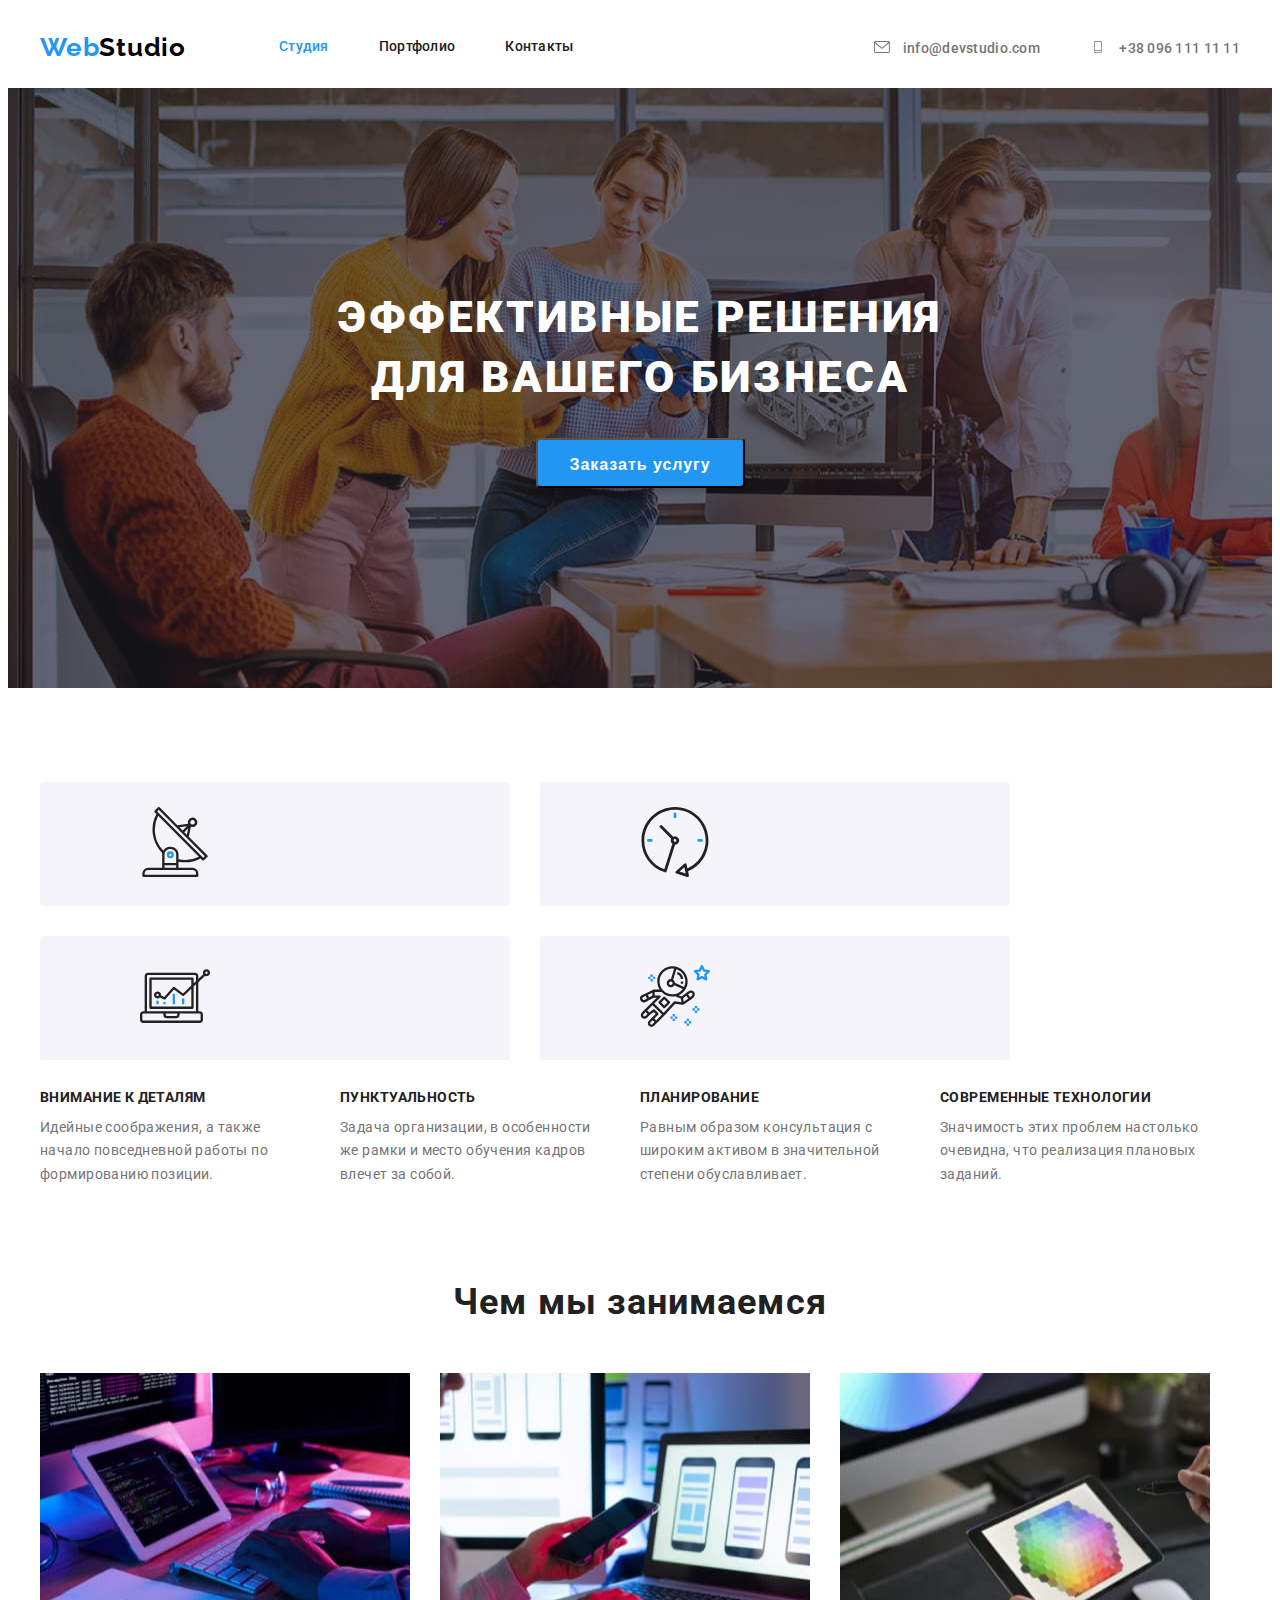
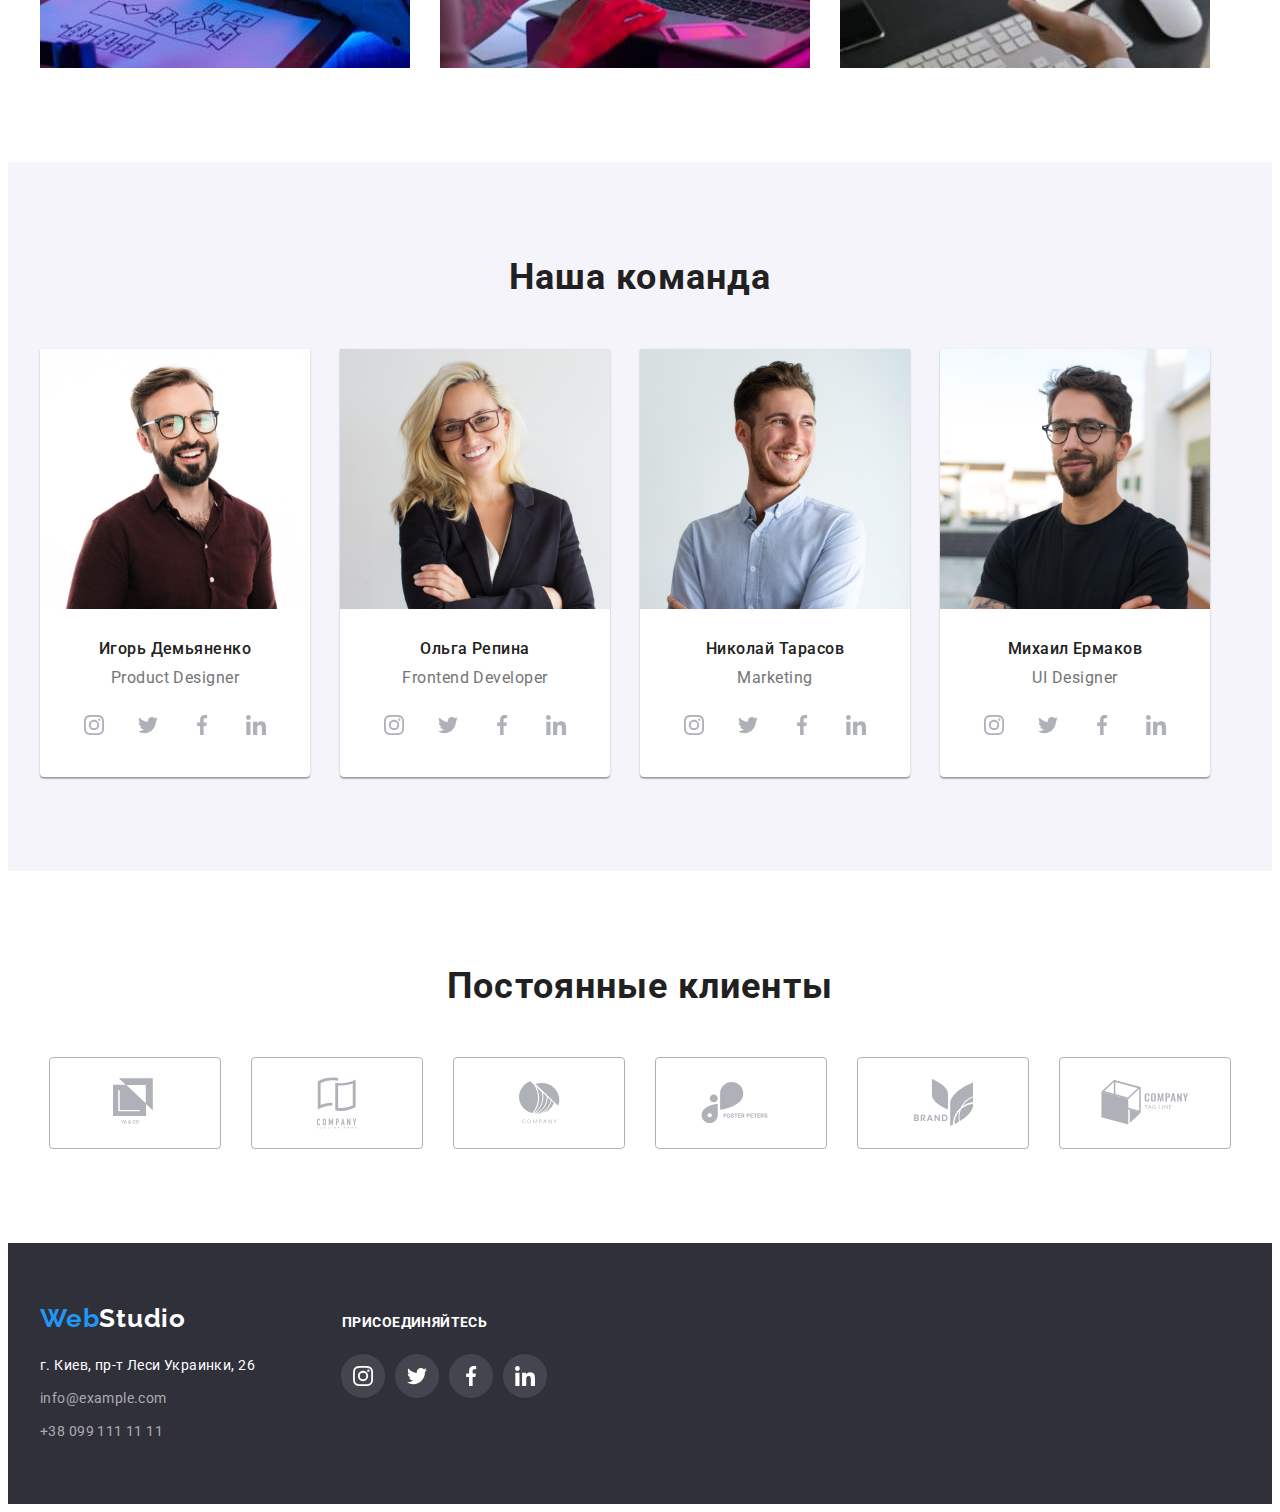
==== commit cbc41dc0: "Исправление по замечаниям" ====
--- a/index.html
+++ b/index.html
@@ -28,7 +28,7 @@
 
           <ul class="nav-list">
             <li class="nav-list-item">
-              <a class="nav-list-link" href="">Студия</a>
+              <a class="nav-list-link current" href="">Студия</a>
             </li>
             <li class="nav-list-item">
               <a class="nav-list-link" href="./portfolio.html">Портфолио</a>
@@ -362,7 +362,7 @@
             <div class="clients-list-wrapper">
               <li class="clients-list-item">
                 <a class="clients-list-link" href="">
-                  <svg class="clients-list-icon">
+                  <svg class="clients-list-icon" width="44" height="49">
                     <use href="./sprite.svg#logo-1"></use>
                   </svg>
                 </a>
@@ -371,7 +371,7 @@
             <div class="clients-list-wrapper">
               <li class="clients-list-item">
                 <a class="clients-list-link" href="">
-                  <svg class="clients-list-icon">
+                  <svg class="clients-list-icon" width="40" height="52">
                     <use href="./sprite.svg#logo-2"></use>
                   </svg>
                 </a>
@@ -380,7 +380,7 @@
             <div class="clients-list-wrapper">
               <li class="clients-list-item">
                 <a class="clients-list-link" href="">
-                  <svg class="clients-list-icon">
+                  <svg class="clients-list-icon" width="41" height="43">
                     <use href="./sprite.svg#logo-3"></use>
                   </svg>
                 </a>
@@ -389,7 +389,7 @@
             <div class="clients-list-wrapper">
               <li class="clients-list-item">
                 <a class="clients-list-link" href="">
-                  <svg class="clients-list-icon">
+                  <svg class="clients-list-icon" width="80" height="42">
                     <use href="./sprite.svg#logo-4"></use>
                   </svg>
                 </a>
@@ -398,7 +398,7 @@
             <div class="clients-list-wrapper">
               <li class="clients-list-item">
                 <a class="clients-list-link" href="">
-                  <svg class="clients-list-icon">
+                  <svg class="clients-list-icon" width="59" height="47">
                     <use href="./sprite.svg#logo-5"></use>
                   </svg>
                 </a>
@@ -407,7 +407,7 @@
             <div class="clients-list-wrapper">
               <li class="clients-list-item">
                 <a class="clients-list-link" href="">
-                  <svg class="clients-list-icon">
+                  <svg class="clients-list-icon" width="88" height="45">
                     <use href="./sprite.svg#logo-6"></use>
                   </svg>
                 </a>
--- a/css/style.css
+++ b/css/style.css
@@ -69,6 +69,10 @@
   list-style: none;
 }
 
+.current:visited {
+  color: var(--active-link-color);
+}
+
 /* ======================КОМПОНЕНТЫ======================== */
 
 /* ======================ШАПКА-САЙТА======================== */
@@ -166,7 +170,11 @@
 /* ======================ГЕРОЙ======================== */
 
 .hero {
-  background: #2f303a;
+  background: #c4c4c4;
+  background: linear-gradient(rgba(47, 48, 58, 0.4), rgba(47, 48, 58, 0.4)),
+    url(../images/img-0.jpg);
+  background-repeat: no-repeat;
+  background-size: cover;
 }
 
 .hero .conteiner {
@@ -377,8 +385,7 @@
 /* ======================КЛИЕНТЫ============================== */
 
 .clients {
-  margin-top: 94px;
-  margin-bottom: 94px;
+  padding: 94px 0px;
 }
 
 .clients-title {
@@ -396,10 +403,6 @@
   justify-content: center;
 }
 
-.clients-list-wrapper {
-  min-width: 170px;
-}
-
 .clients-list-item {
   display: block;
   list-style: none;
@@ -411,12 +414,12 @@
   align-items: center;
   border: 1px solid #afb1b8;
   border-radius: 4px;
+  min-width: 170px;
+  height: 90px;
 }
 
 .clients-list-icon {
   margin: 22px 41px;
-  width: 88px;
-  height: 45px;
   fill: #afb1b8;
 }
 
@@ -603,7 +606,6 @@
   margin-bottom: 30px;
   flex-basis: calc(100% / 3 - 30px);
   background: #ffffff;
-  border: 1px solid #eeeeee;
   width: 370px;
 }
 
@@ -633,10 +635,12 @@
 
 .portfolio-list-link {
   text-decoration: none;
-}
-
-.portfolio-list-item:hover,
-.portfolio-list-item:focus {
+  display: block;
+  border: 1px solid #eeeeee;
+}
+
+.portfolio-list-link:hover,
+.portfolio-list-link:focus {
   box-shadow: 0px 1px 1px rgba(0, 0, 0, 0.12), 0px 4px 4px rgba(0, 0, 0, 0.06),
     1px 4px 6px rgba(0, 0, 0, 0.16);
 }
